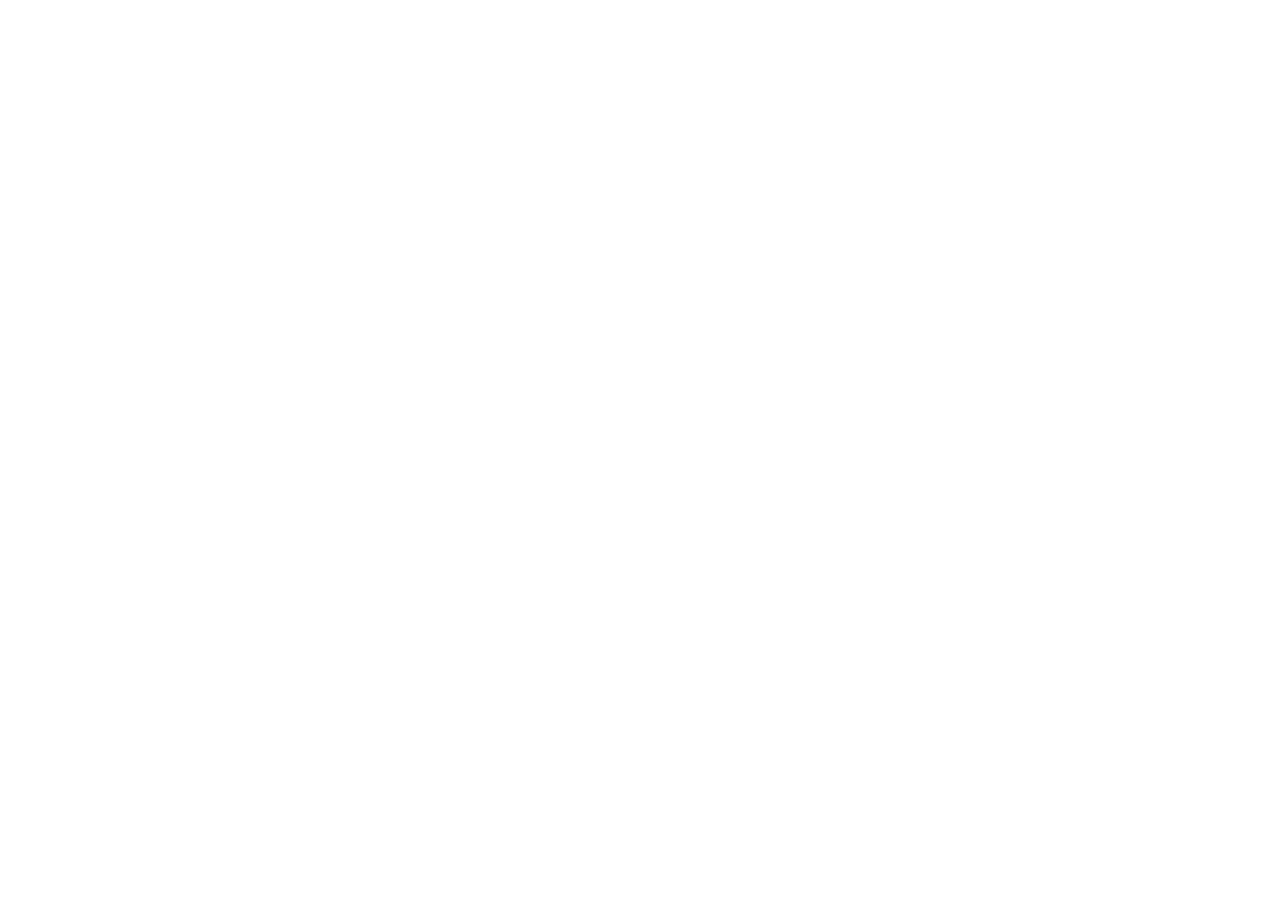
==== login.html @ 2bec8dc3 "init project" ====
<!DOCTYPE html>
<html lang="en">

<head>
  <meta charset="UTF-8">
  <meta http-equiv="X-UA-Compatible" content="IE=edge">
  <meta name="viewport" content="width=device-width, initial-scale=1.0">
  <title>Document</title>
</head>

<body>

</body>

</html>
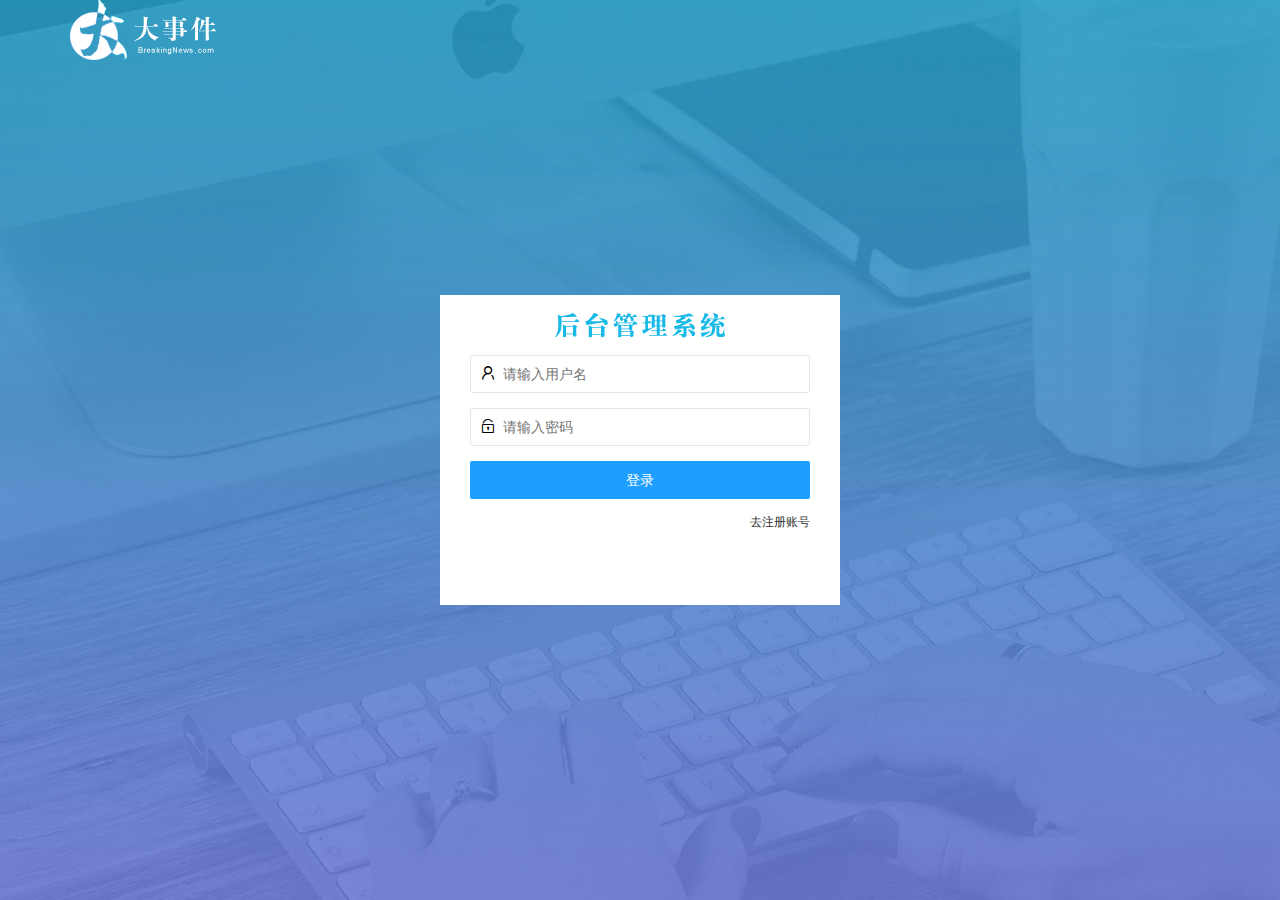
==== commit c4cd1637: "完成了登录和注册功能的开发" ====
--- a/login.html
+++ b/login.html
@@ -5,11 +5,90 @@
   <meta charset="UTF-8">
   <meta http-equiv="X-UA-Compatible" content="IE=edge">
   <meta name="viewport" content="width=device-width, initial-scale=1.0">
-  <title>Document</title>
+  <title>大事件-登录/注册</title>
+  <!-- 导入自己的样式 -->
+  <link rel="stylesheet" href="/assets/css/login.css">
+  <!-- 导入LayUi样式 -->
+  <link rel="stylesheet" href="/assets/lib/layui/css/layui.css">
 </head>
 
 <body>
+  <!-- 头部的 Logo 区域 -->
+  <div class="layui-main">
+    <img src="/assets/images/logo.png" alt="">
+  </div>
+  <!-- 登录注册区域 -->
+  <div class="loginAndRegBox">
+    <div class="title-box"></div>
 
+    <!-- 登录的div -->
+    <div class="login-box">
+      <!-- 登录的表单 -->
+      <form class="layui-form" action="" id="form_login">
+        <!-- 用户名 -->
+        <div class="layui-form-item">
+          <i class="layui-icon layui-icon-username"></i>
+          <input type="text" name="username" required lay-verify="required" placeholder="请输入用户名" autocomplete="off"
+            class="layui-input">
+        </div>
+        <!-- 密码 -->
+        <div class="layui-form-item">
+          <i class="layui-icon layui-icon-password"></i>
+          <input type="text" name="password" required lay-verify="required|pwd" placeholder="请输入密码" autocomplete="off"
+            class="layui-input">
+        </div>
+        <!-- 登录按钮 -->
+        <div class="layui-form-item">
+          <button class="layui-btn layui-btn-fluid  layui-btn-normal" lay-submit>登录</button>
+        </div>
+        <div class="layui-form-item links">
+          <a href="javascript:;" id="link_reg">去注册账号</a>
+        </div>
+      </form>
+    </div>
+
+    <!-- 注册的div -->
+    <div class="reg-box">
+      <!-- 注册的表单 -->
+      <form class="layui-form" action="" id="form_reg">
+        <!-- 用户名 -->
+        <div class="layui-form-item">
+          <i class="layui-icon layui-icon-username"></i>
+          <input type="text" name="username" required lay-verify="required" placeholder="请输入用户名" autocomplete="off"
+            class="layui-input">
+        </div>
+        <!-- 密码 -->
+        <div class="layui-form-item">
+          <i class="layui-icon layui-icon-password"></i>
+          <input type="text" name="password" required lay-verify="required|pwd" placeholder="请输入密码" autocomplete="off"
+            class="layui-input">
+        </div>
+        <!-- 密码确认框 -->
+        <div class="layui-form-item">
+          <i class="layui-icon layui-icon-password"></i>
+          <input type="text" name="repassword" required lay-verify="required|pwd|repwd" placeholder="再次确认密码"
+            autocomplete="off" class="layui-input">
+        </div>
+        <!-- 注册按钮按钮 -->
+        <div class="layui-form-item">
+          <button class="layui-btn layui-btn-fluid  layui-btn-normal" lay-submit>注册</button>
+        </div>
+        <div class="layui-form-item links">
+          <a href="javascript:;" id="link_login">去登录</a>
+        </div>
+      </form>
+
+    </div>
+  </div>
+
+  <!-- 导入Layui的JS文件 -->
+  <script src="/assets/lib/layui/layui.all.js"></script>
+  <!-- 导入jQuery -->
+  <script src="assets/lib/jquery.js"></script>
+  <!-- 导入自己封装的baseAPI.js -->
+  <script src="/assets/js/baseAPI.js"></script>
+  <!-- 导入自己的JavaScript脚本 -->
+  <script src="/assets/js/login.js"></script>
 </body>
 
 </html>--- a/assets/css/login.css
+++ b/assets/css/login.css
@@ -0,0 +1,55 @@
+html,
+body {
+  margin: 0;
+  padding: 0;
+  width: 100%;
+  height: 100%;
+  background: url('/assets/images/login_bg.jpg') no-repeat center;
+  background-size: cover;
+}
+
+.loginAndRegBox {
+  width: 400px;
+  height: 310px;
+  background-color: #fff;
+  position: absolute;
+  left: 50%;
+  top: 50%;
+  transform: translate(-50%, -50%);
+}
+
+.title-box {
+  height: 60px;
+  background: url(/assets/images/login_title.png) no-repeat center;
+}
+
+.reg-box {
+  display: none;
+}
+
+.layui-form {
+  padding: 0 30px;
+}
+
+.links {
+  display: flex;
+  justify-content: flex-end;
+}
+
+.links a {
+  font-size: 12px;
+}
+
+.layui-form-item {
+  position: relative;
+}
+
+.layui-icon {
+  position: absolute;
+  left: 10px;
+  top: 10px;
+}
+
+.layui-input {
+  padding-left: 32px!important;
+}--- a/assets/lib/layui/css/layui.css
+++ b/assets/lib/layui/css/layui.css
@@ -0,0 +1,2 @@
+/** layui-v2.5.5 MIT License By https://www.layui.com */
+ .layui-inline,img{display:inline-block;vertical-align:middle}h1,h2,h3,h4,h5,h6{font-weight:400}.layui-edge,.layui-header,.layui-inline,.layui-main{position:relative}.layui-body,.layui-edge,.layui-elip{overflow:hidden}.layui-btn,.layui-edge,.layui-inline,img{vertical-align:middle}.layui-btn,.layui-disabled,.layui-icon,.layui-unselect{-moz-user-select:none;-webkit-user-select:none;-ms-user-select:none}.layui-elip,.layui-form-checkbox span,.layui-form-pane .layui-form-label{text-overflow:ellipsis;white-space:nowrap}.layui-breadcrumb,.layui-tree-btnGroup{visibility:hidden}blockquote,body,button,dd,div,dl,dt,form,h1,h2,h3,h4,h5,h6,input,li,ol,p,pre,td,textarea,th,ul{margin:0;padding:0;-webkit-tap-highlight-color:rgba(0,0,0,0)}a:active,a:hover{outline:0}img{border:none}li{list-style:none}table{border-collapse:collapse;border-spacing:0}h4,h5,h6{font-size:100%}button,input,optgroup,option,select,textarea{font-family:inherit;font-size:inherit;font-style:inherit;font-weight:inherit;outline:0}pre{white-space:pre-wrap;white-space:-moz-pre-wrap;white-space:-pre-wrap;white-space:-o-pre-wrap;word-wrap:break-word}body{line-height:24px;font:14px Helvetica Neue,Helvetica,PingFang SC,Tahoma,Arial,sans-serif}hr{height:1px;margin:10px 0;border:0;clear:both}a{color:#333;text-decoration:none}a:hover{color:#777}a cite{font-style:normal;*cursor:pointer}.layui-border-box,.layui-border-box *{box-sizing:border-box}.layui-box,.layui-box *{box-sizing:content-box}.layui-clear{clear:both;*zoom:1}.layui-clear:after{content:'\20';clear:both;*zoom:1;display:block;height:0}.layui-inline{*display:inline;*zoom:1}.layui-edge{display:inline-block;width:0;height:0;border-width:6px;border-style:dashed;border-color:transparent}.layui-edge-top{top:-4px;border-bottom-color:#999;border-bottom-style:solid}.layui-edge-right{border-left-color:#999;border-left-style:solid}.layui-edge-bottom{top:2px;border-top-color:#999;border-top-style:solid}.layui-edge-left{border-right-color:#999;border-right-style:solid}.layui-disabled,.layui-disabled:hover{color:#d2d2d2!important;cursor:not-allowed!important}.layui-circle{border-radius:100%}.layui-show{display:block!important}.layui-hide{display:none!important}@font-face{font-family:layui-icon;src:url(../font/iconfont.eot?v=250);src:url(../font/iconfont.eot?v=250#iefix) format('embedded-opentype'),url(../font/iconfont.woff2?v=250) format('woff2'),url(../font/iconfont.woff?v=250) format('woff'),url(../font/iconfont.ttf?v=250) format('truetype'),url(../font/iconfont.svg?v=250#layui-icon) format('svg')}.layui-icon{font-family:layui-icon!important;font-size:16px;font-style:normal;-webkit-font-smoothing:antialiased;-moz-osx-font-smoothing:grayscale}.layui-icon-reply-fill:before{content:"\e611"}.layui-icon-set-fill:before{content:"\e614"}.layui-icon-menu-fill:before{content:"\e60f"}.layui-icon-search:before{content:"\e615"}.layui-icon-share:before{content:"\e641"}.layui-icon-set-sm:before{content:"\e620"}.layui-icon-engine:before{content:"\e628"}.layui-icon-close:before{content:"\1006"}.layui-icon-close-fill:before{content:"\1007"}.layui-icon-chart-screen:before{content:"\e629"}.layui-icon-star:before{content:"\e600"}.layui-icon-circle-dot:before{content:"\e617"}.layui-icon-chat:before{content:"\e606"}.layui-icon-release:before{content:"\e609"}.layui-icon-list:before{content:"\e60a"}.layui-icon-chart:before{content:"\e62c"}.layui-icon-ok-circle:before{content:"\1005"}.layui-icon-layim-theme:before{content:"\e61b"}.layui-icon-table:before{content:"\e62d"}.layui-icon-right:before{content:"\e602"}.layui-icon-left:before{content:"\e603"}.layui-icon-cart-simple:before{content:"\e698"}.layui-icon-face-cry:before{content:"\e69c"}.layui-icon-face-smile:before{content:"\e6af"}.layui-icon-survey:before{content:"\e6b2"}.layui-icon-tree:before{content:"\e62e"}.layui-icon-upload-circle:before{content:"\e62f"}.layui-icon-add-circle:before{content:"\e61f"}.layui-icon-download-circle:before{content:"\e601"}.layui-icon-templeate-1:before{content:"\e630"}.layui-icon-util:before{content:"\e631"}.layui-icon-face-surprised:before{content:"\e664"}.layui-icon-edit:before{content:"\e642"}.layui-icon-speaker:before{content:"\e645"}.layui-icon-down:before{content:"\e61a"}.layui-icon-file:before{content:"\e621"}.layui-icon-layouts:before{content:"\e632"}.layui-icon-rate-half:before{content:"\e6c9"}.layui-icon-add-circle-fine:before{content:"\e608"}.layui-icon-prev-circle:before{content:"\e633"}.layui-icon-read:before{content:"\e705"}.layui-icon-404:before{content:"\e61c"}.layui-icon-carousel:before{content:"\e634"}.layui-icon-help:before{content:"\e607"}.layui-icon-code-circle:before{content:"\e635"}.layui-icon-water:before{content:"\e636"}.layui-icon-username:before{content:"\e66f"}.layui-icon-find-fill:before{content:"\e670"}.layui-icon-about:before{content:"\e60b"}.layui-icon-location:before{content:"\e715"}.layui-icon-up:before{content:"\e619"}.layui-icon-pause:before{content:"\e651"}.layui-icon-date:before{content:"\e637"}.layui-icon-layim-uploadfile:before{content:"\e61d"}.layui-icon-delete:before{content:"\e640"}.layui-icon-play:before{content:"\e652"}.layui-icon-top:before{content:"\e604"}.layui-icon-friends:before{content:"\e612"}.layui-icon-refresh-3:before{content:"\e9aa"}.layui-icon-ok:before{content:"\e605"}.layui-icon-layer:before{content:"\e638"}.layui-icon-face-smile-fine:before{content:"\e60c"}.layui-icon-dollar:before{content:"\e659"}.layui-icon-group:before{content:"\e613"}.layui-icon-layim-download:before{content:"\e61e"}.layui-icon-picture-fine:before{content:"\e60d"}.layui-icon-link:before{content:"\e64c"}.layui-icon-diamond:before{content:"\e735"}.layui-icon-log:before{content:"\e60e"}.layui-icon-rate-solid:before{content:"\e67a"}.layui-icon-fonts-del:before{content:"\e64f"}.layui-icon-unlink:before{content:"\e64d"}.layui-icon-fonts-clear:before{content:"\e639"}.layui-icon-triangle-r:before{content:"\e623"}.layui-icon-circle:before{content:"\e63f"}.layui-icon-radio:before{content:"\e643"}.layui-icon-align-center:before{content:"\e647"}.layui-icon-align-right:before{content:"\e648"}.layui-icon-align-left:before{content:"\e649"}.layui-icon-loading-1:before{content:"\e63e"}.layui-icon-return:before{content:"\e65c"}.layui-icon-fonts-strong:before{content:"\e62b"}.layui-icon-upload:before{content:"\e67c"}.layui-icon-dialogue:before{content:"\e63a"}.layui-icon-video:before{content:"\e6ed"}.layui-icon-headset:before{content:"\e6fc"}.layui-icon-cellphone-fine:before{content:"\e63b"}.layui-icon-add-1:before{content:"\e654"}.layui-icon-face-smile-b:before{content:"\e650"}.layui-icon-fonts-html:before{content:"\e64b"}.layui-icon-form:before{content:"\e63c"}.layui-icon-cart:before{content:"\e657"}.layui-icon-camera-fill:before{content:"\e65d"}.layui-icon-tabs:before{content:"\e62a"}.layui-icon-fonts-code:before{content:"\e64e"}.layui-icon-fire:before{content:"\e756"}.layui-icon-set:before{content:"\e716"}.layui-icon-fonts-u:before{content:"\e646"}.layui-icon-triangle-d:before{content:"\e625"}.layui-icon-tips:before{content:"\e702"}.layui-icon-picture:before{content:"\e64a"}.layui-icon-more-vertical:before{content:"\e671"}.layui-icon-flag:before{content:"\e66c"}.layui-icon-loading:before{content:"\e63d"}.layui-icon-fonts-i:before{content:"\e644"}.layui-icon-refresh-1:before{content:"\e666"}.layui-icon-rmb:before{content:"\e65e"}.layui-icon-home:before{content:"\e68e"}.layui-icon-user:before{content:"\e770"}.layui-icon-notice:before{content:"\e667"}.layui-icon-login-weibo:before{content:"\e675"}.layui-icon-voice:before{content:"\e688"}.layui-icon-upload-drag:before{content:"\e681"}.layui-icon-login-qq:before{content:"\e676"}.layui-icon-snowflake:before{content:"\e6b1"}.layui-icon-file-b:before{content:"\e655"}.layui-icon-template:before{content:"\e663"}.layui-icon-auz:before{content:"\e672"}.layui-icon-console:before{content:"\e665"}.layui-icon-app:before{content:"\e653"}.layui-icon-prev:before{content:"\e65a"}.layui-icon-website:before{content:"\e7ae"}.layui-icon-next:before{content:"\e65b"}.layui-icon-component:before{content:"\e857"}.layui-icon-more:before{content:"\e65f"}.layui-icon-login-wechat:before{content:"\e677"}.layui-icon-shrink-right:before{content:"\e668"}.layui-icon-spread-left:before{content:"\e66b"}.layui-icon-camera:before{content:"\e660"}.layui-icon-note:before{content:"\e66e"}.layui-icon-refresh:before{content:"\e669"}.layui-icon-female:before{content:"\e661"}.layui-icon-male:before{content:"\e662"}.layui-icon-password:before{content:"\e673"}.layui-icon-senior:before{content:"\e674"}.layui-icon-theme:before{content:"\e66a"}.layui-icon-tread:before{content:"\e6c5"}.layui-icon-praise:before{content:"\e6c6"}.layui-icon-star-fill:before{content:"\e658"}.layui-icon-rate:before{content:"\e67b"}.layui-icon-template-1:before{content:"\e656"}.layui-icon-vercode:before{content:"\e679"}.layui-icon-cellphone:before{content:"\e678"}.layui-icon-screen-full:before{content:"\e622"}.layui-icon-screen-restore:before{content:"\e758"}.layui-icon-cols:before{content:"\e610"}.layui-icon-export:before{content:"\e67d"}.layui-icon-print:before{content:"\e66d"}.layui-icon-slider:before{content:"\e714"}.layui-icon-addition:before{content:"\e624"}.layui-icon-subtraction:before{content:"\e67e"}.layui-icon-service:before{content:"\e626"}.layui-icon-transfer:before{content:"\e691"}.layui-main{width:1140px;margin:0 auto}.layui-header{z-index:1000;height:60px}.layui-header a:hover{transition:all .5s;-webkit-transition:all .5s}.layui-side{position:fixed;left:0;top:0;bottom:0;z-index:999;width:200px;overflow-x:hidden}.layui-side-scroll{position:relative;width:220px;height:100%;overflow-x:hidden}.layui-body{position:absolute;left:200px;right:0;top:0;bottom:0;z-index:998;width:auto;overflow-y:auto;box-sizing:border-box}.layui-layout-body{overflow:hidden}.layui-layout-admin .layui-header{background-color:#23262E}.layui-layout-admin .layui-side{top:60px;width:200px;overflow-x:hidden}.layui-layout-admin .layui-body{position:fixed;top:60px;bottom:44px}.layui-layout-admin .layui-main{width:auto;margin:0 15px}.layui-layout-admin .layui-footer{position:fixed;left:200px;right:0;bottom:0;height:44px;line-height:44px;padding:0 15px;background-color:#eee}.layui-layout-admin .layui-logo{position:absolute;left:0;top:0;width:200px;height:100%;line-height:60px;text-align:center;color:#009688;font-size:16px}.layui-layout-admin .layui-header .layui-nav{background:0 0}.layui-layout-left{position:absolute!important;left:200px;top:0}.layui-layout-right{position:absolute!important;right:0;top:0}.layui-container{position:relative;margin:0 auto;padding:0 15px;box-sizing:border-box}.layui-fluid{position:relative;margin:0 auto;padding:0 15px}.layui-row:after,.layui-row:before{content:'';display:block;clear:both}.layui-col-lg1,.layui-col-lg10,.layui-col-lg11,.layui-col-lg12,.layui-col-lg2,.layui-col-lg3,.layui-col-lg4,.layui-col-lg5,.layui-col-lg6,.layui-col-lg7,.layui-col-lg8,.layui-col-lg9,.layui-col-md1,.layui-col-md10,.layui-col-md11,.layui-col-md12,.layui-col-md2,.layui-col-md3,.layui-col-md4,.layui-col-md5,.layui-col-md6,.layui-col-md7,.layui-col-md8,.layui-col-md9,.layui-col-sm1,.layui-col-sm10,.layui-col-sm11,.layui-col-sm12,.layui-col-sm2,.layui-col-sm3,.layui-col-sm4,.layui-col-sm5,.layui-col-sm6,.layui-col-sm7,.layui-col-sm8,.layui-col-sm9,.layui-col-xs1,.layui-col-xs10,.layui-col-xs11,.layui-col-xs12,.layui-col-xs2,.layui-col-xs3,.layui-col-xs4,.layui-col-xs5,.layui-col-xs6,.layui-col-xs7,.layui-col-xs8,.layui-col-xs9{position:relative;display:block;box-sizing:border-box}.layui-col-xs1,.layui-col-xs10,.layui-col-xs11,.layui-col-xs12,.layui-col-xs2,.layui-col-xs3,.layui-col-xs4,.layui-col-xs5,.layui-col-xs6,.layui-col-xs7,.layui-col-xs8,.layui-col-xs9{float:left}.layui-col-xs1{width:8.33333333%}.layui-col-xs2{width:16.66666667%}.layui-col-xs3{width:25%}.layui-col-xs4{width:33.33333333%}.layui-col-xs5{width:41.66666667%}.layui-col-xs6{width:50%}.layui-col-xs7{width:58.33333333%}.layui-col-xs8{width:66.66666667%}.layui-col-xs9{width:75%}.layui-col-xs10{width:83.33333333%}.layui-col-xs11{width:91.66666667%}.layui-col-xs12{width:100%}.layui-col-xs-offset1{margin-left:8.33333333%}.layui-col-xs-offset2{margin-left:16.66666667%}.layui-col-xs-offset3{margin-left:25%}.layui-col-xs-offset4{margin-left:33.33333333%}.layui-col-xs-offset5{margin-left:41.66666667%}.layui-col-xs-offset6{margin-left:50%}.layui-col-xs-offset7{margin-left:58.33333333%}.layui-col-xs-offset8{margin-left:66.66666667%}.layui-col-xs-offset9{margin-left:75%}.layui-col-xs-offset10{margin-left:83.33333333%}.layui-col-xs-offset11{margin-left:91.66666667%}.layui-col-xs-offset12{margin-left:100%}@media screen and (max-width:768px){.layui-hide-xs{display:none!important}.layui-show-xs-block{display:block!important}.layui-show-xs-inline{display:inline!important}.layui-show-xs-inline-block{display:inline-block!important}}@media screen and (min-width:768px){.layui-container{width:750px}.layui-hide-sm{display:none!important}.layui-show-sm-block{display:block!important}.layui-show-sm-inline{display:inline!important}.layui-show-sm-inline-block{display:inline-block!important}.layui-col-sm1,.layui-col-sm10,.layui-col-sm11,.layui-col-sm12,.layui-col-sm2,.layui-col-sm3,.layui-col-sm4,.layui-col-sm5,.layui-col-sm6,.layui-col-sm7,.layui-col-sm8,.layui-col-sm9{float:left}.layui-col-sm1{width:8.33333333%}.layui-col-sm2{width:16.66666667%}.layui-col-sm3{width:25%}.layui-col-sm4{width:33.33333333%}.layui-col-sm5{width:41.66666667%}.layui-col-sm6{width:50%}.layui-col-sm7{width:58.33333333%}.layui-col-sm8{width:66.66666667%}.layui-col-sm9{width:75%}.layui-col-sm10{width:83.33333333%}.layui-col-sm11{width:91.66666667%}.layui-col-sm12{width:100%}.layui-col-sm-offset1{margin-left:8.33333333%}.layui-col-sm-offset2{margin-left:16.66666667%}.layui-col-sm-offset3{margin-left:25%}.layui-col-sm-offset4{margin-left:33.33333333%}.layui-col-sm-offset5{margin-left:41.66666667%}.layui-col-sm-offset6{margin-left:50%}.layui-col-sm-offset7{margin-left:58.33333333%}.layui-col-sm-offset8{margin-left:66.66666667%}.layui-col-sm-offset9{margin-left:75%}.layui-col-sm-offset10{margin-left:83.33333333%}.layui-col-sm-offset11{margin-left:91.66666667%}.layui-col-sm-offset12{margin-left:100%}}@media screen and (min-width:992px){.layui-container{width:970px}.layui-hide-md{display:none!important}.layui-show-md-block{display:block!important}.layui-show-md-inline{display:inline!important}.layui-show-md-inline-block{display:inline-block!important}.layui-col-md1,.layui-col-md10,.layui-col-md11,.layui-col-md12,.layui-col-md2,.layui-col-md3,.layui-col-md4,.layui-col-md5,.layui-col-md6,.layui-col-md7,.layui-col-md8,.layui-col-md9{float:left}.layui-col-md1{width:8.33333333%}.layui-col-md2{width:16.66666667%}.layui-col-md3{width:25%}.layui-col-md4{width:33.33333333%}.layui-col-md5{width:41.66666667%}.layui-col-md6{width:50%}.layui-col-md7{width:58.33333333%}.layui-col-md8{width:66.66666667%}.layui-col-md9{width:75%}.layui-col-md10{width:83.33333333%}.layui-col-md11{width:91.66666667%}.layui-col-md12{width:100%}.layui-col-md-offset1{margin-left:8.33333333%}.layui-col-md-offset2{margin-left:16.66666667%}.layui-col-md-offset3{margin-left:25%}.layui-col-md-offset4{margin-left:33.33333333%}.layui-col-md-offset5{margin-left:41.66666667%}.layui-col-md-offset6{margin-left:50%}.layui-col-md-offset7{margin-left:58.33333333%}.layui-col-md-offset8{margin-left:66.66666667%}.layui-col-md-offset9{margin-left:75%}.layui-col-md-offset10{margin-left:83.33333333%}.layui-col-md-offset11{margin-left:91.66666667%}.layui-col-md-offset12{margin-left:100%}}@media screen and (min-width:1200px){.layui-container{width:1170px}.layui-hide-lg{display:none!important}.layui-show-lg-block{display:block!important}.layui-show-lg-inline{display:inline!important}.layui-show-lg-inline-block{display:inline-block!important}.layui-col-lg1,.layui-col-lg10,.layui-col-lg11,.layui-col-lg12,.layui-col-lg2,.layui-col-lg3,.layui-col-lg4,.layui-col-lg5,.layui-col-lg6,.layui-col-lg7,.layui-col-lg8,.layui-col-lg9{float:left}.layui-col-lg1{width:8.33333333%}.layui-col-lg2{width:16.66666667%}.layui-col-lg3{width:25%}.layui-col-lg4{width:33.33333333%}.layui-col-lg5{width:41.66666667%}.layui-col-lg6{width:50%}.layui-col-lg7{width:58.33333333%}.layui-col-lg8{width:66.66666667%}.layui-col-lg9{width:75%}.layui-col-lg10{width:83.33333333%}.layui-col-lg11{width:91.66666667%}.layui-col-lg12{width:100%}.layui-col-lg-offset1{margin-left:8.33333333%}.layui-col-lg-offset2{margin-left:16.66666667%}.layui-col-lg-offset3{margin-left:25%}.layui-col-lg-offset4{margin-left:33.33333333%}.layui-col-lg-offset5{margin-left:41.66666667%}.layui-col-lg-offset6{margin-left:50%}.layui-col-lg-offset7{margin-left:58.33333333%}.layui-col-lg-offset8{margin-left:66.66666667%}.layui-col-lg-offset9{margin-left:75%}.layui-col-lg-offset10{margin-left:83.33333333%}.layui-col-lg-offset11{margin-left:91.66666667%}.layui-col-lg-offset12{margin-left:100%}}.layui-col-space1{margin:-.5px}.layui-col-space1>*{padding:.5px}.layui-col-space3{margin:-1.5px}.layui-col-space3>*{padding:1.5px}.layui-col-space5{margin:-2.5px}.layui-col-space5>*{padding:2.5px}.layui-col-space8{margin:-3.5px}.layui-col-space8>*{padding:3.5px}.layui-col-space10{margin:-5px}.layui-col-space10>*{padding:5px}.layui-col-space12{margin:-6px}.layui-col-space12>*{padding:6px}.layui-col-space15{margin:-7.5px}.layui-col-space15>*{padding:7.5px}.layui-col-space18{margin:-9px}.layui-col-space18>*{padding:9px}.layui-col-space20{margin:-10px}.layui-col-space20>*{padding:10px}.layui-col-space22{margin:-11px}.layui-col-space22>*{padding:11px}.layui-col-space25{margin:-12.5px}.layui-col-space25>*{padding:12.5px}.layui-col-space30{margin:-15px}.layui-col-space30>*{padding:15px}.layui-btn,.layui-input,.layui-select,.layui-textarea,.layui-upload-button{outline:0;-webkit-appearance:none;transition:all .3s;-webkit-transition:all .3s;box-sizing:border-box}.layui-elem-quote{margin-bottom:10px;padding:15px;line-height:22px;border-left:5px solid #009688;border-radius:0 2px 2px 0;background-color:#f2f2f2}.layui-quote-nm{border-style:solid;border-width:1px 1px 1px 5px;background:0 0}.layui-elem-field{margin-bottom:10px;padding:0;border-width:1px;border-style:solid}.layui-elem-field legend{margin-left:20px;padding:0 10px;font-size:20px;font-weight:300}.layui-field-title{margin:10px 0 20px;border-width:1px 0 0}.layui-field-box{padding:10px 15px}.layui-field-title .layui-field-box{padding:10px 0}.layui-progress{position:relative;height:6px;border-radius:20px;background-color:#e2e2e2}.layui-progress-bar{position:absolute;left:0;top:0;width:0;max-width:100%;height:6px;border-radius:20px;text-align:right;background-color:#5FB878;transition:all .3s;-webkit-transition:all .3s}.layui-progress-big,.layui-progress-big .layui-progress-bar{height:18px;line-height:18px}.layui-progress-text{position:relative;top:-20px;line-height:18px;font-size:12px;color:#666}.layui-progress-big .layui-progress-text{position:static;padding:0 10px;color:#fff}.layui-collapse{border-width:1px;border-style:solid;border-radius:2px}.layui-colla-content,.layui-colla-item{border-top-width:1px;border-top-style:solid}.layui-colla-item:first-child{border-top:none}.layui-colla-title{position:relative;height:42px;line-height:42px;padding:0 15px 0 35px;color:#333;background-color:#f2f2f2;cursor:pointer;font-size:14px;overflow:hidden}.layui-colla-content{display:none;padding:10px 15px;line-height:22px;color:#666}.layui-colla-icon{position:absolute;left:15px;top:0;font-size:14px}.layui-card{margin-bottom:15px;border-radius:2px;background-color:#fff;box-shadow:0 1px 2px 0 rgba(0,0,0,.05)}.layui-card:last-child{margin-bottom:0}.layui-card-header{position:relative;height:42px;line-height:42px;padding:0 15px;border-bottom:1px solid #f6f6f6;color:#333;border-radius:2px 2px 0 0;font-size:14px}.layui-bg-black,.layui-bg-blue,.layui-bg-cyan,.layui-bg-green,.layui-bg-orange,.layui-bg-red{color:#fff!important}.layui-card-body{position:relative;padding:10px 15px;line-height:24px}.layui-card-body[pad15]{padding:15px}.layui-card-body[pad20]{padding:20px}.layui-card-body .layui-table{margin:5px 0}.layui-card .layui-tab{margin:0}.layui-panel-window{position:relative;padding:15px;border-radius:0;border-top:5px solid #E6E6E6;background-color:#fff}.layui-auxiliar-moving{position:fixed;left:0;right:0;top:0;bottom:0;width:100%;height:100%;background:0 0;z-index:9999999999}.layui-form-label,.layui-form-mid,.layui-form-select,.layui-input-block,.layui-input-inline,.layui-textarea{position:relative}.layui-bg-red{background-color:#FF5722!important}.layui-bg-orange{background-color:#FFB800!important}.layui-bg-green{background-color:#009688!important}.layui-bg-cyan{background-color:#2F4056!important}.layui-bg-blue{background-color:#1E9FFF!important}.layui-bg-black{background-color:#393D49!important}.layui-bg-gray{background-color:#eee!important;color:#666!important}.layui-badge-rim,.layui-colla-content,.layui-colla-item,.layui-collapse,.layui-elem-field,.layui-form-pane .layui-form-item[pane],.layui-form-pane .layui-form-label,.layui-input,.layui-layedit,.layui-layedit-tool,.layui-quote-nm,.layui-select,.layui-tab-bar,.layui-tab-card,.layui-tab-title,.layui-tab-title .layui-this:after,.layui-textarea{border-color:#e6e6e6}.layui-timeline-item:before,hr{background-color:#e6e6e6}.layui-text{line-height:22px;font-size:14px;color:#666}.layui-text h1,.layui-text h2,.layui-text h3{font-weight:500;color:#333}.layui-text h1{font-size:30px}.layui-text h2{font-size:24px}.layui-text h3{font-size:18px}.layui-text a:not(.layui-btn){color:#01AAED}.layui-text a:not(.layui-btn):hover{text-decoration:underline}.layui-text ul{padding:5px 0 5px 15px}.layui-text ul li{margin-top:5px;list-style-type:disc}.layui-text em,.layui-word-aux{color:#999!important;padding:0 5px!important}.layui-btn{display:inline-block;height:38px;line-height:38px;padding:0 18px;background-color:#009688;color:#fff;white-space:nowrap;text-align:center;font-size:14px;border:none;border-radius:2px;cursor:pointer}.layui-btn:hover{opacity:.8;filter:alpha(opacity=80);color:#fff}.layui-btn:active{opacity:1;filter:alpha(opacity=100)}.layui-btn+.layui-btn{margin-left:10px}.layui-btn-container{font-size:0}.layui-btn-container .layui-btn{margin-right:10px;margin-bottom:10px}.layui-btn-container .layui-btn+.layui-btn{margin-left:0}.layui-table .layui-btn-container .layui-btn{margin-bottom:9px}.layui-btn-radius{border-radius:100px}.layui-btn .layui-icon{margin-right:3px;font-size:18px;vertical-align:bottom;vertical-align:middle\9}.layui-btn-primary{border:1px solid #C9C9C9;background-color:#fff;color:#555}.layui-btn-primary:hover{border-color:#009688;color:#333}.layui-btn-normal{background-color:#1E9FFF}.layui-btn-warm{background-color:#FFB800}.layui-btn-danger{background-color:#FF5722}.layui-btn-checked{background-color:#5FB878}.layui-btn-disabled,.layui-btn-disabled:active,.layui-btn-disabled:hover{border:1px solid #e6e6e6;background-color:#FBFBFB;color:#C9C9C9;cursor:not-allowed;opacity:1}.layui-btn-lg{height:44px;line-height:44px;padding:0 25px;font-size:16px}.layui-btn-sm{height:30px;line-height:30px;padding:0 10px;font-size:12px}.layui-btn-sm i{font-size:16px!important}.layui-btn-xs{height:22px;line-height:22px;padding:0 5px;font-size:12px}.layui-btn-xs i{font-size:14px!important}.layui-btn-group{display:inline-block;vertical-align:middle;font-size:0}.layui-btn-group .layui-btn{margin-left:0!important;margin-right:0!important;border-left:1px solid rgba(255,255,255,.5);border-radius:0}.layui-btn-group .layui-btn-primary{border-left:none}.layui-btn-group .layui-btn-primary:hover{border-color:#C9C9C9;color:#009688}.layui-btn-group .layui-btn:first-child{border-left:none;border-radius:2px 0 0 2px}.layui-btn-group .layui-btn-primary:first-child{border-left:1px solid #c9c9c9}.layui-btn-group .layui-btn:last-child{border-radius:0 2px 2px 0}.layui-btn-group .layui-btn+.layui-btn{margin-left:0}.layui-btn-group+.layui-btn-group{margin-left:10px}.layui-btn-fluid{width:100%}.layui-input,.layui-select,.layui-textarea{height:38px;line-height:1.3;line-height:38px\9;border-width:1px;border-style:solid;background-color:#fff;border-radius:2px}.layui-input::-webkit-input-placeholder,.layui-select::-webkit-input-placeholder,.layui-textarea::-webkit-input-placeholder{line-height:1.3}.layui-input,.layui-textarea{display:block;width:100%;padding-left:10px}.layui-input:hover,.layui-textarea:hover{border-color:#D2D2D2!important}.layui-input:focus,.layui-textarea:focus{border-color:#C9C9C9!important}.layui-textarea{min-height:100px;height:auto;line-height:20px;padding:6px 10px;resize:vertical}.layui-select{padding:0 10px}.layui-form input[type=checkbox],.layui-form input[type=radio],.layui-form select{display:none}.layui-form [lay-ignore]{display:initial}.layui-form-item{margin-bottom:15px;clear:both;*zoom:1}.layui-form-item:after{content:'\20';clear:both;*zoom:1;display:block;height:0}.layui-form-label{float:left;display:block;padding:9px 15px;width:80px;font-weight:400;line-height:20px;text-align:right}.layui-form-label-col{display:block;float:none;padding:9px 0;line-height:20px;text-align:left}.layui-form-item .layui-inline{margin-bottom:5px;margin-right:10px}.layui-input-block{margin-left:110px;min-height:36px}.layui-input-inline{display:inline-block;vertical-align:middle}.layui-form-item .layui-input-inline{float:left;width:190px;margin-right:10px}.layui-form-text .layui-input-inline{width:auto}.layui-form-mid{float:left;display:block;padding:9px 0!important;line-height:20px;margin-right:10px}.layui-form-danger+.layui-form-select .layui-input,.layui-form-danger:focus{border-color:#FF5722!important}.layui-form-select .layui-input{padding-right:30px;cursor:pointer}.layui-form-select .layui-edge{position:absolute;right:10px;top:50%;margin-top:-3px;cursor:pointer;border-width:6px;border-top-color:#c2c2c2;border-top-style:solid;transition:all .3s;-webkit-transition:all .3s}.layui-form-select dl{display:none;position:absolute;left:0;top:42px;padding:5px 0;z-index:899;min-width:100%;border:1px solid #d2d2d2;max-height:300px;overflow-y:auto;background-color:#fff;border-radius:2px;box-shadow:0 2px 4px rgba(0,0,0,.12);box-sizing:border-box}.layui-form-select dl dd,.layui-form-select dl dt{padding:0 10px;line-height:36px;white-space:nowrap;overflow:hidden;text-overflow:ellipsis}.layui-form-select dl dt{font-size:12px;color:#999}.layui-form-select dl dd{cursor:pointer}.layui-form-select dl dd:hover{background-color:#f2f2f2;-webkit-transition:.5s all;transition:.5s all}.layui-form-select .layui-select-group dd{padding-left:20px}.layui-form-select dl dd.layui-select-tips{padding-left:10px!important;color:#999}.layui-form-select dl dd.layui-this{background-color:#5FB878;color:#fff}.layui-form-checkbox,.layui-form-select dl dd.layui-disabled{background-color:#fff}.layui-form-selected dl{display:block}.layui-form-checkbox,.layui-form-checkbox *,.layui-form-switch{display:inline-block;vertical-align:middle}.layui-form-selected .layui-edge{margin-top:-9px;-webkit-transform:rotate(180deg);transform:rotate(180deg);margin-top:-3px\9}:root .layui-form-selected .layui-edge{margin-top:-9px\0/IE9}.layui-form-selectup dl{top:auto;bottom:42px}.layui-select-none{margin:5px 0;text-align:center;color:#999}.layui-select-disabled .layui-disabled{border-color:#eee!important}.layui-select-disabled .layui-edge{border-top-color:#d2d2d2}.layui-form-checkbox{position:relative;height:30px;line-height:30px;margin-right:10px;padding-right:30px;cursor:pointer;font-size:0;-webkit-transition:.1s linear;transition:.1s linear;box-sizing:border-box}.layui-form-checkbox span{padding:0 10px;height:100%;font-size:14px;border-radius:2px 0 0 2px;background-color:#d2d2d2;color:#fff;overflow:hidden}.layui-form-checkbox:hover span{background-color:#c2c2c2}.layui-form-checkbox i{position:absolute;right:0;top:0;width:30px;height:28px;border:1px solid #d2d2d2;border-left:none;border-radius:0 2px 2px 0;color:#fff;font-size:20px;text-align:center}.layui-form-checkbox:hover i{border-color:#c2c2c2;color:#c2c2c2}.layui-form-checked,.layui-form-checked:hover{border-color:#5FB878}.layui-form-checked span,.layui-form-checked:hover span{background-color:#5FB878}.layui-form-checked i,.layui-form-checked:hover i{color:#5FB878}.layui-form-item .layui-form-checkbox{margin-top:4px}.layui-form-checkbox[lay-skin=primary]{height:auto!important;line-height:normal!important;min-width:18px;min-height:18px;border:none!important;margin-right:0;padding-left:28px;padding-right:0;background:0 0}.layui-form-checkbox[lay-skin=primary] span{padding-left:0;padding-right:15px;line-height:18px;background:0 0;color:#666}.layui-form-checkbox[lay-skin=primary] i{right:auto;left:0;width:16px;height:16px;line-height:16px;border:1px solid #d2d2d2;font-size:12px;border-radius:2px;background-color:#fff;-webkit-transition:.1s linear;transition:.1s linear}.layui-form-checkbox[lay-skin=primary]:hover i{border-color:#5FB878;color:#fff}.layui-form-checked[lay-skin=primary] i{border-color:#5FB878!important;background-color:#5FB878;color:#fff}.layui-checkbox-disbaled[lay-skin=primary] span{background:0 0!important;color:#c2c2c2}.layui-checkbox-disbaled[lay-skin=primary]:hover i{border-color:#d2d2d2}.layui-form-item .layui-form-checkbox[lay-skin=primary]{margin-top:10px}.layui-form-switch{position:relative;height:22px;line-height:22px;min-width:35px;padding:0 5px;margin-top:8px;border:1px solid #d2d2d2;border-radius:20px;cursor:pointer;background-color:#fff;-webkit-transition:.1s linear;transition:.1s linear}.layui-form-switch i{position:absolute;left:5px;top:3px;width:16px;height:16px;border-radius:20px;background-color:#d2d2d2;-webkit-transition:.1s linear;transition:.1s linear}.layui-form-switch em{position:relative;top:0;width:25px;margin-left:21px;padding:0!important;text-align:center!important;color:#999!important;font-style:normal!important;font-size:12px}.layui-form-onswitch{border-color:#5FB878;background-color:#5FB878}.layui-checkbox-disbaled,.layui-checkbox-disbaled i{border-color:#e2e2e2!important}.layui-form-onswitch i{left:100%;margin-left:-21px;background-color:#fff}.layui-form-onswitch em{margin-left:5px;margin-right:21px;color:#fff!important}.layui-checkbox-disbaled span{background-color:#e2e2e2!important}.layui-checkbox-disbaled:hover i{color:#fff!important}[lay-radio]{display:none}.layui-form-radio,.layui-form-radio *{display:inline-block;vertical-align:middle}.layui-form-radio{line-height:28px;margin:6px 10px 0 0;padding-right:10px;cursor:pointer;font-size:0}.layui-form-radio *{font-size:14px}.layui-form-radio>i{margin-right:8px;font-size:22px;color:#c2c2c2}.layui-form-radio>i:hover,.layui-form-radioed>i{color:#5FB878}.layui-radio-disbaled>i{color:#e2e2e2!important}.layui-form-pane .layui-form-label{width:110px;padding:8px 15px;height:38px;line-height:20px;border-width:1px;border-style:solid;border-radius:2px 0 0 2px;text-align:center;background-color:#FBFBFB;overflow:hidden;box-sizing:border-box}.layui-form-pane .layui-input-inline{margin-left:-1px}.layui-form-pane .layui-input-block{margin-left:110px;left:-1px}.layui-form-pane .layui-input{border-radius:0 2px 2px 0}.layui-form-pane .layui-form-text .layui-form-label{float:none;width:100%;border-radius:2px;box-sizing:border-box;text-align:left}.layui-form-pane .layui-form-text .layui-input-inline{display:block;margin:0;top:-1px;clear:both}.layui-form-pane .layui-form-text .layui-input-block{margin:0;left:0;top:-1px}.layui-form-pane .layui-form-text .layui-textarea{min-height:100px;border-radius:0 0 2px 2px}.layui-form-pane .layui-form-checkbox{margin:4px 0 4px 10px}.layui-form-pane .layui-form-radio,.layui-form-pane .layui-form-switch{margin-top:6px;margin-left:10px}.layui-form-pane .layui-form-item[pane]{position:relative;border-width:1px;border-style:solid}.layui-form-pane .layui-form-item[pane] .layui-form-label{position:absolute;left:0;top:0;height:100%;border-width:0 1px 0 0}.layui-form-pane .layui-form-item[pane] .layui-input-inline{margin-left:110px}@media screen and (max-width:450px){.layui-form-item .layui-form-label{text-overflow:ellipsis;overflow:hidden;white-space:nowrap}.layui-form-item .layui-inline{display:block;margin-right:0;margin-bottom:20px;clear:both}.layui-form-item .layui-inline:after{content:'\20';clear:both;display:block;height:0}.layui-form-item .layui-input-inline{display:block;float:none;left:-3px;width:auto;margin:0 0 10px 112px}.layui-form-item .layui-input-inline+.layui-form-mid{margin-left:110px;top:-5px;padding:0}.layui-form-item .layui-form-checkbox{margin-right:5px;margin-bottom:5px}}.layui-layedit{border-width:1px;border-style:solid;border-radius:2px}.layui-layedit-tool{padding:3px 5px;border-bottom-width:1px;border-bottom-style:solid;font-size:0}.layedit-tool-fixed{position:fixed;top:0;border-top:1px solid #e2e2e2}.layui-layedit-tool .layedit-tool-mid,.layui-layedit-tool .layui-icon{display:inline-block;vertical-align:middle;text-align:center;font-size:14px}.layui-layedit-tool .layui-icon{position:relative;width:32px;height:30px;line-height:30px;margin:3px 5px;color:#777;cursor:pointer;border-radius:2px}.layui-layedit-tool .layui-icon:hover{color:#393D49}.layui-layedit-tool .layui-icon:active{color:#000}.layui-layedit-tool .layedit-tool-active{background-color:#e2e2e2;color:#000}.layui-layedit-tool .layui-disabled,.layui-layedit-tool .layui-disabled:hover{color:#d2d2d2;cursor:not-allowed}.layui-layedit-tool .layedit-tool-mid{width:1px;height:18px;margin:0 10px;background-color:#d2d2d2}.layedit-tool-html{width:50px!important;font-size:30px!important}.layedit-tool-b,.layedit-tool-code,.layedit-tool-help{font-size:16px!important}.layedit-tool-d,.layedit-tool-face,.layedit-tool-image,.layedit-tool-unlink{font-size:18px!important}.layedit-tool-image input{position:absolute;font-size:0;left:0;top:0;width:100%;height:100%;opacity:.01;filter:Alpha(opacity=1);cursor:pointer}.layui-layedit-iframe iframe{display:block;width:100%}#LAY_layedit_code{overflow:hidden}.layui-laypage{display:inline-block;*display:inline;*zoom:1;vertical-align:middle;margin:10px 0;font-size:0}.layui-laypage>a:first-child,.layui-laypage>a:first-child em{border-radius:2px 0 0 2px}.layui-laypage>a:last-child,.layui-laypage>a:last-child em{border-radius:0 2px 2px 0}.layui-laypage>:first-child{margin-left:0!important}.layui-laypage>:last-child{margin-right:0!important}.layui-laypage a,.layui-laypage button,.layui-laypage input,.layui-laypage select,.layui-laypage span{border:1px solid #e2e2e2}.layui-laypage a,.layui-laypage span{display:inline-block;*display:inline;*zoom:1;vertical-align:middle;padding:0 15px;height:28px;line-height:28px;margin:0 -1px 5px 0;background-color:#fff;color:#333;font-size:12px}.layui-flow-more a *,.layui-laypage input,.layui-table-view select[lay-ignore]{display:inline-block}.layui-laypage a:hover{color:#009688}.layui-laypage em{font-style:normal}.layui-laypage .layui-laypage-spr{color:#999;font-weight:700}.layui-laypage a{text-decoration:none}.layui-laypage .layui-laypage-curr{position:relative}.layui-laypage .layui-laypage-curr em{position:relative;color:#fff}.layui-laypage .layui-laypage-curr .layui-laypage-em{position:absolute;left:-1px;top:-1px;padding:1px;width:100%;height:100%;background-color:#009688}.layui-laypage-em{border-radius:2px}.layui-laypage-next em,.layui-laypage-prev em{font-family:Sim sun;font-size:16px}.layui-laypage .layui-laypage-count,.layui-laypage .layui-laypage-limits,.layui-laypage .layui-laypage-refresh,.layui-laypage .layui-laypage-skip{margin-left:10px;margin-right:10px;padding:0;border:none}.layui-laypage .layui-laypage-limits,.layui-laypage .layui-laypage-refresh{vertical-align:top}.layui-laypage .layui-laypage-refresh i{font-size:18px;cursor:pointer}.layui-laypage select{height:22px;padding:3px;border-radius:2px;cursor:pointer}.layui-laypage .layui-laypage-skip{height:30px;line-height:30px;color:#999}.layui-laypage button,.layui-laypage input{height:30px;line-height:30px;border-radius:2px;vertical-align:top;background-color:#fff;box-sizing:border-box}.layui-laypage input{width:40px;margin:0 10px;padding:0 3px;text-align:center}.layui-laypage input:focus,.layui-laypage select:focus{border-color:#009688!important}.layui-laypage button{margin-left:10px;padding:0 10px;cursor:pointer}.layui-table,.layui-table-view{margin:10px 0}.layui-flow-more{margin:10px 0;text-align:center;color:#999;font-size:14px}.layui-flow-more a{height:32px;line-height:32px}.layui-flow-more a *{vertical-align:top}.layui-flow-more a cite{padding:0 20px;border-radius:3px;background-color:#eee;color:#333;font-style:normal}.layui-flow-more a cite:hover{opacity:.8}.layui-flow-more a i{font-size:30px;color:#737383}.layui-table{width:100%;background-color:#fff;color:#666}.layui-table tr{transition:all .3s;-webkit-transition:all .3s}.layui-table th{text-align:left;font-weight:400}.layui-table tbody tr:hover,.layui-table thead tr,.layui-table-click,.layui-table-header,.layui-table-hover,.layui-table-mend,.layui-table-patch,.layui-table-tool,.layui-table-total,.layui-table-total tr,.layui-table[lay-even] tr:nth-child(even){background-color:#f2f2f2}.layui-table td,.layui-table th,.layui-table-col-set,.layui-table-fixed-r,.layui-table-grid-down,.layui-table-header,.layui-table-page,.layui-table-tips-main,.layui-table-tool,.layui-table-total,.layui-table-view,.layui-table[lay-skin=line],.layui-table[lay-skin=row]{border-width:1px;border-style:solid;border-color:#e6e6e6}.layui-table td,.layui-table th{position:relative;padding:9px 15px;min-height:20px;line-height:20px;font-size:14px}.layui-table[lay-skin=line] td,.layui-table[lay-skin=line] th{border-width:0 0 1px}.layui-table[lay-skin=row] td,.layui-table[lay-skin=row] th{border-width:0 1px 0 0}.layui-table[lay-skin=nob] td,.layui-table[lay-skin=nob] th{border:none}.layui-table img{max-width:100px}.layui-table[lay-size=lg] td,.layui-table[lay-size=lg] th{padding:15px 30px}.layui-table-view .layui-table[lay-size=lg] .layui-table-cell{height:40px;line-height:40px}.layui-table[lay-size=sm] td,.layui-table[lay-size=sm] th{font-size:12px;padding:5px 10px}.layui-table-view .layui-table[lay-size=sm] .layui-table-cell{height:20px;line-height:20px}.layui-table[lay-data]{display:none}.layui-table-box{position:relative;overflow:hidden}.layui-table-view .layui-table{position:relative;width:auto;margin:0}.layui-table-view .layui-table[lay-skin=line]{border-width:0 1px 0 0}.layui-table-view .layui-table[lay-skin=row]{border-width:0 0 1px}.layui-table-view .layui-table td,.layui-table-view .layui-table th{padding:5px 0;border-top:none;border-left:none}.layui-table-view .layui-table th.layui-unselect .layui-table-cell span{cursor:pointer}.layui-table-view .layui-table td{cursor:default}.layui-table-view .layui-table td[data-edit=text]{cursor:text}.layui-table-view .layui-form-checkbox[lay-skin=primary] i{width:18px;height:18px}.layui-table-view .layui-form-radio{line-height:0;padding:0}.layui-table-view .layui-form-radio>i{margin:0;font-size:20px}.layui-table-init{position:absolute;left:0;top:0;width:100%;height:100%;text-align:center;z-index:110}.layui-table-init .layui-icon{position:absolute;left:50%;top:50%;margin:-15px 0 0 -15px;font-size:30px;color:#c2c2c2}.layui-table-header{border-width:0 0 1px;overflow:hidden}.layui-table-header .layui-table{margin-bottom:-1px}.layui-table-tool .layui-inline[lay-event]{position:relative;width:26px;height:26px;padding:5px;line-height:16px;margin-right:10px;text-align:center;color:#333;border:1px solid #ccc;cursor:pointer;-webkit-transition:.5s all;transition:.5s all}.layui-table-tool .layui-inline[lay-event]:hover{border:1px solid #999}.layui-table-tool-temp{padding-right:120px}.layui-table-tool-self{position:absolute;right:17px;top:10px}.layui-table-tool .layui-table-tool-self .layui-inline[lay-event]{margin:0 0 0 10px}.layui-table-tool-panel{position:absolute;top:29px;left:-1px;padding:5px 0;min-width:150px;min-height:40px;border:1px solid #d2d2d2;text-align:left;overflow-y:auto;background-color:#fff;box-shadow:0 2px 4px rgba(0,0,0,.12)}.layui-table-cell,.layui-table-tool-panel li{overflow:hidden;text-overflow:ellipsis;white-space:nowrap}.layui-table-tool-panel li{padding:0 10px;line-height:30px;-webkit-transition:.5s all;transition:.5s all}.layui-table-tool-panel li .layui-form-checkbox[lay-skin=primary]{width:100%;padding-left:28px}.layui-table-tool-panel li:hover{background-color:#f2f2f2}.layui-table-tool-panel li .layui-form-checkbox[lay-skin=primary] i{position:absolute;left:0;top:0}.layui-table-tool-panel li .layui-form-checkbox[lay-skin=primary] span{padding:0}.layui-table-tool .layui-table-tool-self .layui-table-tool-panel{left:auto;right:-1px}.layui-table-col-set{position:absolute;right:0;top:0;width:20px;height:100%;border-width:0 0 0 1px;background-color:#fff}.layui-table-sort{width:10px;height:20px;margin-left:5px;cursor:pointer!important}.layui-table-sort .layui-edge{position:absolute;left:5px;border-width:5px}.layui-table-sort .layui-table-sort-asc{top:3px;border-top:none;border-bottom-style:solid;border-bottom-color:#b2b2b2}.layui-table-sort .layui-table-sort-asc:hover{border-bottom-color:#666}.layui-table-sort .layui-table-sort-desc{bottom:5px;border-bottom:none;border-top-style:solid;border-top-color:#b2b2b2}.layui-table-sort .layui-table-sort-desc:hover{border-top-color:#666}.layui-table-sort[lay-sort=asc] .layui-table-sort-asc{border-bottom-color:#000}.layui-table-sort[lay-sort=desc] .layui-table-sort-desc{border-top-color:#000}.layui-table-cell{height:28px;line-height:28px;padding:0 15px;position:relative;box-sizing:border-box}.layui-table-cell .layui-form-checkbox[lay-skin=primary]{top:-1px;padding:0}.layui-table-cell .layui-table-link{color:#01AAED}.laytable-cell-checkbox,.laytable-cell-numbers,.laytable-cell-radio,.laytable-cell-space{padding:0;text-align:center}.layui-table-body{position:relative;overflow:auto;margin-right:-1px;margin-bottom:-1px}.layui-table-body .layui-none{line-height:26px;padding:15px;text-align:center;color:#999}.layui-table-fixed{position:absolute;left:0;top:0;z-index:101}.layui-table-fixed .layui-table-body{overflow:hidden}.layui-table-fixed-l{box-shadow:0 -1px 8px rgba(0,0,0,.08)}.layui-table-fixed-r{left:auto;right:-1px;border-width:0 0 0 1px;box-shadow:-1px 0 8px rgba(0,0,0,.08)}.layui-table-fixed-r .layui-table-header{position:relative;overflow:visible}.layui-table-mend{position:absolute;right:-49px;top:0;height:100%;width:50px}.layui-table-tool{position:relative;z-index:890;width:100%;min-height:50px;line-height:30px;padding:10px 15px;border-width:0 0 1px}.layui-table-tool .layui-btn-container{margin-bottom:-10px}.layui-table-page,.layui-table-total{border-width:1px 0 0;margin-bottom:-1px;overflow:hidden}.layui-table-page{position:relative;width:100%;padding:7px 7px 0;height:41px;font-size:12px;white-space:nowrap}.layui-table-page>div{height:26px}.layui-table-page .layui-laypage{margin:0}.layui-table-page .layui-laypage a,.layui-table-page .layui-laypage span{height:26px;line-height:26px;margin-bottom:10px;border:none;background:0 0}.layui-table-page .layui-laypage a,.layui-table-page .layui-laypage span.layui-laypage-curr{padding:0 12px}.layui-table-page .layui-laypage span{margin-left:0;padding:0}.layui-table-page .layui-laypage .layui-laypage-prev{margin-left:-7px!important}.layui-table-page .layui-laypage .layui-laypage-curr .layui-laypage-em{left:0;top:0;padding:0}.layui-table-page .layui-laypage button,.layui-table-page .layui-laypage input{height:26px;line-height:26px}.layui-table-page .layui-laypage input{width:40px}.layui-table-page .layui-laypage button{padding:0 10px}.layui-table-page select{height:18px}.layui-table-patch .layui-table-cell{padding:0;width:30px}.layui-table-edit{position:absolute;left:0;top:0;width:100%;height:100%;padding:0 14px 1px;border-radius:0;box-shadow:1px 1px 20px rgba(0,0,0,.15)}.layui-table-edit:focus{border-color:#5FB878!important}select.layui-table-edit{padding:0 0 0 10px;border-color:#C9C9C9}.layui-table-view .layui-form-checkbox,.layui-table-view .layui-form-radio,.layui-table-view .layui-form-switch{top:0;margin:0;box-sizing:content-box}.layui-table-view .layui-form-checkbox{top:-1px;height:26px;line-height:26px}.layui-table-view .layui-form-checkbox i{height:26px}.layui-table-grid .layui-table-cell{overflow:visible}.layui-table-grid-down{position:absolute;top:0;right:0;width:26px;height:100%;padding:5px 0;border-width:0 0 0 1px;text-align:center;background-color:#fff;color:#999;cursor:pointer}.layui-table-grid-down .layui-icon{position:absolute;top:50%;left:50%;margin:-8px 0 0 -8px}.layui-table-grid-down:hover{background-color:#fbfbfb}body .layui-table-tips .layui-layer-content{background:0 0;padding:0;box-shadow:0 1px 6px rgba(0,0,0,.12)}.layui-table-tips-main{margin:-44px 0 0 -1px;max-height:150px;padding:8px 15px;font-size:14px;overflow-y:scroll;background-color:#fff;color:#666}.layui-table-tips-c{position:absolute;right:-3px;top:-13px;width:20px;height:20px;padding:3px;cursor:pointer;background-color:#666;border-radius:50%;color:#fff}.layui-table-tips-c:hover{background-color:#777}.layui-table-tips-c:before{position:relative;right:-2px}.layui-upload-file{display:none!important;opacity:.01;filter:Alpha(opacity=1)}.layui-upload-drag,.layui-upload-form,.layui-upload-wrap{display:inline-block}.layui-upload-list{margin:10px 0}.layui-upload-choose{padding:0 10px;color:#999}.layui-upload-drag{position:relative;padding:30px;border:1px dashed #e2e2e2;background-color:#fff;text-align:center;cursor:pointer;color:#999}.layui-upload-drag .layui-icon{font-size:50px;color:#009688}.layui-upload-drag[lay-over]{border-color:#009688}.layui-upload-iframe{position:absolute;width:0;height:0;border:0;visibility:hidden}.layui-upload-wrap{position:relative;vertical-align:middle}.layui-upload-wrap .layui-upload-file{display:block!important;position:absolute;left:0;top:0;z-index:10;font-size:100px;width:100%;height:100%;opacity:.01;filter:Alpha(opacity=1);cursor:pointer}.layui-transfer-active,.layui-transfer-box{display:inline-block;vertical-align:middle}.layui-transfer-box,.layui-transfer-header,.layui-transfer-search{border-width:0;border-style:solid;border-color:#e6e6e6}.layui-transfer-box{position:relative;border-width:1px;width:200px;height:360px;border-radius:2px;background-color:#fff}.layui-transfer-box .layui-form-checkbox{width:100%;margin:0!important}.layui-transfer-header{height:38px;line-height:38px;padding:0 10px;border-bottom-width:1px}.layui-transfer-search{position:relative;padding:10px;border-bottom-width:1px}.layui-transfer-search .layui-input{height:32px;padding-left:30px;font-size:12px}.layui-transfer-search .layui-icon-search{position:absolute;left:20px;top:50%;margin-top:-8px;color:#666}.layui-transfer-active{margin:0 15px}.layui-transfer-active .layui-btn{display:block;margin:0;padding:0 15px;background-color:#5FB878;border-color:#5FB878;color:#fff}.layui-transfer-active .layui-btn-disabled{background-color:#FBFBFB;border-color:#e6e6e6;color:#C9C9C9}.layui-transfer-active .layui-btn:first-child{margin-bottom:15px}.layui-transfer-active .layui-btn .layui-icon{margin:0;font-size:14px!important}.layui-transfer-data{padding:5px 0;overflow:auto}.layui-transfer-data li{height:32px;line-height:32px;padding:0 10px}.layui-transfer-data li:hover{background-color:#f2f2f2;transition:.5s all}.layui-transfer-data .layui-none{padding:15px 10px;text-align:center;color:#999}.layui-nav{position:relative;padding:0 20px;background-color:#393D49;color:#fff;border-radius:2px;font-size:0;box-sizing:border-box}.layui-nav *{font-size:14px}.layui-nav .layui-nav-item{position:relative;display:inline-block;*display:inline;*zoom:1;vertical-align:middle;line-height:60px}.layui-nav .layui-nav-item a{display:block;padding:0 20px;color:#fff;color:rgba(255,255,255,.7);transition:all .3s;-webkit-transition:all .3s}.layui-nav .layui-this:after,.layui-nav-bar,.layui-nav-tree .layui-nav-itemed:after{position:absolute;left:0;top:0;width:0;height:5px;background-color:#5FB878;transition:all .2s;-webkit-transition:all .2s}.layui-nav-bar{z-index:1000}.layui-nav .layui-nav-item a:hover,.layui-nav .layui-this a{color:#fff}.layui-nav .layui-this:after{content:'';top:auto;bottom:0;width:100%}.layui-nav-img{width:30px;height:30px;margin-right:10px;border-radius:50%}.layui-nav .layui-nav-more{content:'';width:0;height:0;border-style:solid dashed dashed;border-color:#fff transparent transparent;overflow:hidden;cursor:pointer;transition:all .2s;-webkit-transition:all .2s;position:absolute;top:50%;right:3px;margin-top:-3px;border-width:6px;border-top-color:rgba(255,255,255,.7)}.layui-nav .layui-nav-mored,.layui-nav-itemed>a .layui-nav-more{margin-top:-9px;border-style:dashed dashed solid;border-color:transparent transparent #fff}.layui-nav-child{display:none;position:absolute;left:0;top:65px;min-width:100%;line-height:36px;padding:5px 0;box-shadow:0 2px 4px rgba(0,0,0,.12);border:1px solid #d2d2d2;background-color:#fff;z-index:100;border-radius:2px;white-space:nowrap}.layui-nav .layui-nav-child a{color:#333}.layui-nav .layui-nav-child a:hover{background-color:#f2f2f2;color:#000}.layui-nav-child dd{position:relative}.layui-nav .layui-nav-child dd.layui-this a,.layui-nav-child dd.layui-this{background-color:#5FB878;color:#fff}.layui-nav-child dd.layui-this:after{display:none}.layui-nav-tree{width:200px;padding:0}.layui-nav-tree .layui-nav-item{display:block;width:100%;line-height:45px}.layui-nav-tree .layui-nav-item a{position:relative;height:45px;line-height:45px;text-overflow:ellipsis;overflow:hidden;white-space:nowrap}.layui-nav-tree .layui-nav-item a:hover{background-color:#4E5465}.layui-nav-tree .layui-nav-bar{width:5px;height:0;background-color:#009688}.layui-nav-tree .layui-nav-child dd.layui-this,.layui-nav-tree .layui-nav-child dd.layui-this a,.layui-nav-tree .layui-this,.layui-nav-tree .layui-this>a,.layui-nav-tree .layui-this>a:hover{background-color:#009688;color:#fff}.layui-nav-tree .layui-this:after{display:none}.layui-nav-itemed>a,.layui-nav-tree .layui-nav-title a,.layui-nav-tree .layui-nav-title a:hover{color:#fff!important}.layui-nav-tree .layui-nav-child{position:relative;z-index:0;top:0;border:none;box-shadow:none}.layui-nav-tree .layui-nav-child a{height:40px;line-height:40px;color:#fff;color:rgba(255,255,255,.7)}.layui-nav-tree .layui-nav-child,.layui-nav-tree .layui-nav-child a:hover{background:0 0;color:#fff}.layui-nav-tree .layui-nav-more{right:10px}.layui-nav-itemed>.layui-nav-child{display:block;padding:0;background-color:rgba(0,0,0,.3)!important}.layui-nav-itemed>.layui-nav-child>.layui-this>.layui-nav-child{display:block}.layui-nav-side{position:fixed;top:0;bottom:0;left:0;overflow-x:hidden;z-index:999}.layui-bg-blue .layui-nav-bar,.layui-bg-blue .layui-nav-itemed:after,.layui-bg-blue .layui-this:after{background-color:#93D1FF}.layui-bg-blue .layui-nav-child dd.layui-this{background-color:#1E9FFF}.layui-bg-blue .layui-nav-itemed>a,.layui-nav-tree.layui-bg-blue .layui-nav-title a,.layui-nav-tree.layui-bg-blue .layui-nav-title a:hover{background-color:#007DDB!important}.layui-breadcrumb{font-size:0}.layui-breadcrumb>*{font-size:14px}.layui-breadcrumb a{color:#999!important}.layui-breadcrumb a:hover{color:#5FB878!important}.layui-breadcrumb a cite{color:#666;font-style:normal}.layui-breadcrumb span[lay-separator]{margin:0 10px;color:#999}.layui-tab{margin:10px 0;text-align:left!important}.layui-tab[overflow]>.layui-tab-title{overflow:hidden}.layui-tab-title{position:relative;left:0;height:40px;white-space:nowrap;font-size:0;border-bottom-width:1px;border-bottom-style:solid;transition:all .2s;-webkit-transition:all .2s}.layui-tab-title li{display:inline-block;*display:inline;*zoom:1;vertical-align:middle;font-size:14px;transition:all .2s;-webkit-transition:all .2s;position:relative;line-height:40px;min-width:65px;padding:0 15px;text-align:center;cursor:pointer}.layui-tab-title li a{display:block}.layui-tab-title .layui-this{color:#000}.layui-tab-title .layui-this:after{position:absolute;left:0;top:0;content:'';width:100%;height:41px;border-width:1px;border-style:solid;border-bottom-color:#fff;border-radius:2px 2px 0 0;box-sizing:border-box;pointer-events:none}.layui-tab-bar{position:absolute;right:0;top:0;z-index:10;width:30px;height:39px;line-height:39px;border-width:1px;border-style:solid;border-radius:2px;text-align:center;background-color:#fff;cursor:pointer}.layui-tab-bar .layui-icon{position:relative;display:inline-block;top:3px;transition:all .3s;-webkit-transition:all .3s}.layui-tab-item{display:none}.layui-tab-more{padding-right:30px;height:auto!important;white-space:normal!important}.layui-tab-more li.layui-this:after{border-bottom-color:#e2e2e2;border-radius:2px}.layui-tab-more .layui-tab-bar .layui-icon{top:-2px;top:3px\9;-webkit-transform:rotate(180deg);transform:rotate(180deg)}:root .layui-tab-more .layui-tab-bar .layui-icon{top:-2px\0/IE9}.layui-tab-content{padding:10px}.layui-tab-title li .layui-tab-close{position:relative;display:inline-block;width:18px;height:18px;line-height:20px;margin-left:8px;top:1px;text-align:center;font-size:14px;color:#c2c2c2;transition:all .2s;-webkit-transition:all .2s}.layui-tab-title li .layui-tab-close:hover{border-radius:2px;background-color:#FF5722;color:#fff}.layui-tab-brief>.layui-tab-title .layui-this{color:#009688}.layui-tab-brief>.layui-tab-more li.layui-this:after,.layui-tab-brief>.layui-tab-title .layui-this:after{border:none;border-radius:0;border-bottom:2px solid #5FB878}.layui-tab-brief[overflow]>.layui-tab-title .layui-this:after{top:-1px}.layui-tab-card{border-width:1px;border-style:solid;border-radius:2px;box-shadow:0 2px 5px 0 rgba(0,0,0,.1)}.layui-tab-card>.layui-tab-title{background-color:#f2f2f2}.layui-tab-card>.layui-tab-title li{margin-right:-1px;margin-left:-1px}.layui-tab-card>.layui-tab-title .layui-this{background-color:#fff}.layui-tab-card>.layui-tab-title .layui-this:after{border-top:none;border-width:1px;border-bottom-color:#fff}.layui-tab-card>.layui-tab-title .layui-tab-bar{height:40px;line-height:40px;border-radius:0;border-top:none;border-right:none}.layui-tab-card>.layui-tab-more .layui-this{background:0 0;color:#5FB878}.layui-tab-card>.layui-tab-more .layui-this:after{border:none}.layui-timeline{padding-left:5px}.layui-timeline-item{position:relative;padding-bottom:20px}.layui-timeline-axis{position:absolute;left:-5px;top:0;z-index:10;width:20px;height:20px;line-height:20px;background-color:#fff;color:#5FB878;border-radius:50%;text-align:center;cursor:pointer}.layui-timeline-axis:hover{color:#FF5722}.layui-timeline-item:before{content:'';position:absolute;left:5px;top:0;z-index:0;width:1px;height:100%}.layui-timeline-item:last-child:before{display:none}.layui-timeline-item:first-child:before{display:block}.layui-timeline-content{padding-left:25px}.layui-timeline-title{position:relative;margin-bottom:10px}.layui-badge,.layui-badge-dot,.layui-badge-rim{position:relative;display:inline-block;padding:0 6px;font-size:12px;text-align:center;background-color:#FF5722;color:#fff;border-radius:2px}.layui-badge{height:18px;line-height:18px}.layui-badge-dot{width:8px;height:8px;padding:0;border-radius:50%}.layui-badge-rim{height:18px;line-height:18px;border-width:1px;border-style:solid;background-color:#fff;color:#666}.layui-btn .layui-badge,.layui-btn .layui-badge-dot{margin-left:5px}.layui-nav .layui-badge,.layui-nav .layui-badge-dot{position:absolute;top:50%;margin:-8px 6px 0}.layui-tab-title .layui-badge,.layui-tab-title .layui-badge-dot{left:5px;top:-2px}.layui-carousel{position:relative;left:0;top:0;background-color:#f8f8f8}.layui-carousel>[carousel-item]{position:relative;width:100%;height:100%;overflow:hidden}.layui-carousel>[carousel-item]:before{position:absolute;content:'\e63d';left:50%;top:50%;width:100px;line-height:20px;margin:-10px 0 0 -50px;text-align:center;color:#c2c2c2;font-family:layui-icon!important;font-size:30px;font-style:normal;-webkit-font-smoothing:antialiased;-moz-osx-font-smoothing:grayscale}.layui-carousel>[carousel-item]>*{display:none;position:absolute;left:0;top:0;width:100%;height:100%;background-color:#f8f8f8;transition-duration:.3s;-webkit-transition-duration:.3s}.layui-carousel-updown>*{-webkit-transition:.3s ease-in-out up;transition:.3s ease-in-out up}.layui-carousel-arrow{display:none\9;opacity:0;position:absolute;left:10px;top:50%;margin-top:-18px;width:36px;height:36px;line-height:36px;text-align:center;font-size:20px;border:0;border-radius:50%;background-color:rgba(0,0,0,.2);color:#fff;-webkit-transition-duration:.3s;transition-duration:.3s;cursor:pointer}.layui-carousel-arrow[lay-type=add]{left:auto!important;right:10px}.layui-carousel:hover .layui-carousel-arrow[lay-type=add],.layui-carousel[lay-arrow=always] .layui-carousel-arrow[lay-type=add]{right:20px}.layui-carousel[lay-arrow=always] .layui-carousel-arrow{opacity:1;left:20px}.layui-carousel[lay-arrow=none] .layui-carousel-arrow{display:none}.layui-carousel-arrow:hover,.layui-carousel-ind ul:hover{background-color:rgba(0,0,0,.35)}.layui-carousel:hover .layui-carousel-arrow{display:block\9;opacity:1;left:20px}.layui-carousel-ind{position:relative;top:-35px;width:100%;line-height:0!important;text-align:center;font-size:0}.layui-carousel[lay-indicator=outside]{margin-bottom:30px}.layui-carousel[lay-indicator=outside] .layui-carousel-ind{top:10px}.layui-carousel[lay-indicator=outside] .layui-carousel-ind ul{background-color:rgba(0,0,0,.5)}.layui-carousel[lay-indicator=none] .layui-carousel-ind{display:none}.layui-carousel-ind ul{display:inline-block;padding:5px;background-color:rgba(0,0,0,.2);border-radius:10px;-webkit-transition-duration:.3s;transition-duration:.3s}.layui-carousel-ind li{display:inline-block;width:10px;height:10px;margin:0 3px;font-size:14px;background-color:#e2e2e2;background-color:rgba(255,255,255,.5);border-radius:50%;cursor:pointer;-webkit-transition-duration:.3s;transition-duration:.3s}.layui-carousel-ind li:hover{background-color:rgba(255,255,255,.7)}.layui-carousel-ind li.layui-this{background-color:#fff}.layui-carousel>[carousel-item]>.layui-carousel-next,.layui-carousel>[carousel-item]>.layui-carousel-prev,.layui-carousel>[carousel-item]>.layui-this{display:block}.layui-carousel>[carousel-item]>.layui-this{left:0}.layui-carousel>[carousel-item]>.layui-carousel-prev{left:-100%}.layui-carousel>[carousel-item]>.layui-carousel-next{left:100%}.layui-carousel>[carousel-item]>.layui-carousel-next.layui-carousel-left,.layui-carousel>[carousel-item]>.layui-carousel-prev.layui-carousel-right{left:0}.layui-carousel>[carousel-item]>.layui-this.layui-carousel-left{left:-100%}.layui-carousel>[carousel-item]>.layui-this.layui-carousel-right{left:100%}.layui-carousel[lay-anim=updown] .layui-carousel-arrow{left:50%!important;top:20px;margin:0 0 0 -18px}.layui-carousel[lay-anim=updown]>[carousel-item]>*,.layui-carousel[lay-anim=fade]>[carousel-item]>*{left:0!important}.layui-carousel[lay-anim=updown] .layui-carousel-arrow[lay-type=add]{top:auto!important;bottom:20px}.layui-carousel[lay-anim=updown] .layui-carousel-ind{position:absolute;top:50%;right:20px;width:auto;height:auto}.layui-carousel[lay-anim=updown] .layui-carousel-ind ul{padding:3px 5px}.layui-carousel[lay-anim=updown] .layui-carousel-ind li{display:block;margin:6px 0}.layui-carousel[lay-anim=updown]>[carousel-item]>.layui-this{top:0}.layui-carousel[lay-anim=updown]>[carousel-item]>.layui-carousel-prev{top:-100%}.layui-carousel[lay-anim=updown]>[carousel-item]>.layui-carousel-next{top:100%}.layui-carousel[lay-anim=updown]>[carousel-item]>.layui-carousel-next.layui-carousel-left,.layui-carousel[lay-anim=updown]>[carousel-item]>.layui-carousel-prev.layui-carousel-right{top:0}.layui-carousel[lay-anim=updown]>[carousel-item]>.layui-this.layui-carousel-left{top:-100%}.layui-carousel[lay-anim=updown]>[carousel-item]>.layui-this.layui-carousel-right{top:100%}.layui-carousel[lay-anim=fade]>[carousel-item]>.layui-carousel-next,.layui-carousel[lay-anim=fade]>[carousel-item]>.layui-carousel-prev{opacity:0}.layui-carousel[lay-anim=fade]>[carousel-item]>.layui-carousel-next.layui-carousel-left,.layui-carousel[lay-anim=fade]>[carousel-item]>.layui-carousel-prev.layui-carousel-right{opacity:1}.layui-carousel[lay-anim=fade]>[carousel-item]>.layui-this.layui-carousel-left,.layui-carousel[lay-anim=fade]>[carousel-item]>.layui-this.layui-carousel-right{opacity:0}.layui-fixbar{position:fixed;right:15px;bottom:15px;z-index:999999}.layui-fixbar li{width:50px;height:50px;line-height:50px;margin-bottom:1px;text-align:center;cursor:pointer;font-size:30px;background-color:#9F9F9F;color:#fff;border-radius:2px;opacity:.95}.layui-fixbar li:hover{opacity:.85}.layui-fixbar li:active{opacity:1}.layui-fixbar .layui-fixbar-top{display:none;font-size:40px}body .layui-util-face{border:none;background:0 0}body .layui-util-face .layui-layer-content{padding:0;background-color:#fff;color:#666;box-shadow:none}.layui-util-face .layui-layer-TipsG{display:none}.layui-util-face ul{position:relative;width:372px;padding:10px;border:1px solid #D9D9D9;background-color:#fff;box-shadow:0 0 20px rgba(0,0,0,.2)}.layui-util-face ul li{cursor:pointer;float:left;border:1px solid #e8e8e8;height:22px;width:26px;overflow:hidden;margin:-1px 0 0 -1px;padding:4px 2px;text-align:center}.layui-util-face ul li:hover{position:relative;z-index:2;border:1px solid #eb7350;background:#fff9ec}.layui-code{position:relative;margin:10px 0;padding:15px;line-height:20px;border:1px solid #ddd;border-left-width:6px;background-color:#F2F2F2;color:#333;font-family:Courier New;font-size:12px}.layui-rate,.layui-rate *{display:inline-block;vertical-align:middle}.layui-rate{padding:10px 5px 10px 0;font-size:0}.layui-rate li i.layui-icon{font-size:20px;color:#FFB800;margin-right:5px;transition:all .3s;-webkit-transition:all .3s}.layui-rate li i:hover{cursor:pointer;transform:scale(1.12);-webkit-transform:scale(1.12)}.layui-rate[readonly] li i:hover{cursor:default;transform:scale(1)}.layui-colorpicker{width:26px;height:26px;border:1px solid #e6e6e6;padding:5px;border-radius:2px;line-height:24px;display:inline-block;cursor:pointer;transition:all .3s;-webkit-transition:all .3s}.layui-colorpicker:hover{border-color:#d2d2d2}.layui-colorpicker.layui-colorpicker-lg{width:34px;height:34px;line-height:32px}.layui-colorpicker.layui-colorpicker-sm{width:24px;height:24px;line-height:22px}.layui-colorpicker.layui-colorpicker-xs{width:22px;height:22px;line-height:20px}.layui-colorpicker-trigger-bgcolor{display:block;background:url([data-uri]);border-radius:2px}.layui-colorpicker-trigger-span{display:block;height:100%;box-sizing:border-box;border:1px solid rgba(0,0,0,.15);border-radius:2px;text-align:center}.layui-colorpicker-trigger-i{display:inline-block;color:#FFF;font-size:12px}.layui-colorpicker-trigger-i.layui-icon-close{color:#999}.layui-colorpicker-main{position:absolute;z-index:66666666;width:280px;padding:7px;background:#FFF;border:1px solid #d2d2d2;border-radius:2px;box-shadow:0 2px 4px rgba(0,0,0,.12)}.layui-colorpicker-main-wrapper{height:180px;position:relative}.layui-colorpicker-basis{width:260px;height:100%;position:relative}.layui-colorpicker-basis-white{width:100%;height:100%;position:absolute;top:0;left:0;background:linear-gradient(90deg,#FFF,hsla(0,0%,100%,0))}.layui-colorpicker-basis-black{width:100%;height:100%;position:absolute;top:0;left:0;background:linear-gradient(0deg,#000,transparent)}.layui-colorpicker-basis-cursor{width:10px;height:10px;border:1px solid #FFF;border-radius:50%;position:absolute;top:-3px;right:-3px;cursor:pointer}.layui-colorpicker-side{position:absolute;top:0;right:0;width:12px;height:100%;background:linear-gradient(red,#FF0,#0F0,#0FF,#00F,#F0F,red)}.layui-colorpicker-side-slider{width:100%;height:5px;box-shadow:0 0 1px #888;box-sizing:border-box;background:#FFF;border-radius:1px;border:1px solid #f0f0f0;cursor:pointer;position:absolute;left:0}.layui-colorpicker-main-alpha{display:none;height:12px;margin-top:7px;background:url([data-uri])}.layui-colorpicker-alpha-bgcolor{height:100%;position:relative}.layui-colorpicker-alpha-slider{width:5px;height:100%;box-shadow:0 0 1px #888;box-sizing:border-box;background:#FFF;border-radius:1px;border:1px solid #f0f0f0;cursor:pointer;position:absolute;top:0}.layui-colorpicker-main-pre{padding-top:7px;font-size:0}.layui-colorpicker-pre{width:20px;height:20px;border-radius:2px;display:inline-block;margin-left:6px;margin-bottom:7px;cursor:pointer}.layui-colorpicker-pre:nth-child(11n+1){margin-left:0}.layui-colorpicker-pre-isalpha{background:url([data-uri])}.layui-colorpicker-pre.layui-this{box-shadow:0 0 3px 2px rgba(0,0,0,.15)}.layui-colorpicker-pre>div{height:100%;border-radius:2px}.layui-colorpicker-main-input{text-align:right;padding-top:7px}.layui-colorpicker-main-input .layui-btn-container .layui-btn{margin:0 0 0 10px}.layui-colorpicker-main-input div.layui-inline{float:left;margin-right:10px;font-size:14px}.layui-colorpicker-main-input input.layui-input{width:150px;height:30px;color:#666}.layui-slider{height:4px;background:#e2e2e2;border-radius:3px;position:relative;cursor:pointer}.layui-slider-bar{border-radius:3px;position:absolute;height:100%}.layui-slider-step{position:absolute;top:0;width:4px;height:4px;border-radius:50%;background:#FFF;-webkit-transform:translateX(-50%);transform:translateX(-50%)}.layui-slider-wrap{width:36px;height:36px;position:absolute;top:-16px;-webkit-transform:translateX(-50%);transform:translateX(-50%);z-index:10;text-align:center}.layui-slider-wrap-btn{width:12px;height:12px;border-radius:50%;background:#FFF;display:inline-block;vertical-align:middle;cursor:pointer;transition:.3s}.layui-slider-wrap:after{content:"";height:100%;display:inline-block;vertical-align:middle}.layui-slider-wrap-btn.layui-slider-hover,.layui-slider-wrap-btn:hover{transform:scale(1.2)}.layui-slider-wrap-btn.layui-disabled:hover{transform:scale(1)!important}.layui-slider-tips{position:absolute;top:-42px;z-index:66666666;white-space:nowrap;display:none;-webkit-transform:translateX(-50%);transform:translateX(-50%);color:#FFF;background:#000;border-radius:3px;height:25px;line-height:25px;padding:0 10px}.layui-slider-tips:after{content:'';position:absolute;bottom:-12px;left:50%;margin-left:-6px;width:0;height:0;border-width:6px;border-style:solid;border-color:#000 transparent transparent}.layui-slider-input{width:70px;height:32px;border:1px solid #e6e6e6;border-radius:3px;font-size:16px;line-height:32px;position:absolute;right:0;top:-15px}.layui-slider-input-btn{display:none;position:absolute;top:0;right:0;width:20px;height:100%;border-left:1px solid #d2d2d2}.layui-slider-input-btn i{cursor:pointer;position:absolute;right:0;bottom:0;width:20px;height:50%;font-size:12px;line-height:16px;text-align:center;color:#999}.layui-slider-input-btn i:first-child{top:0;border-bottom:1px solid #d2d2d2}.layui-slider-input-txt{height:100%;font-size:14px}.layui-slider-input-txt input{height:100%;border:none}.layui-slider-input-btn i:hover{color:#009688}.layui-slider-vertical{width:4px;margin-left:34px}.layui-slider-vertical .layui-slider-bar{width:4px}.layui-slider-vertical .layui-slider-step{top:auto;left:0;-webkit-transform:translateY(50%);transform:translateY(50%)}.layui-slider-vertical .layui-slider-wrap{top:auto;left:-16px;-webkit-transform:translateY(50%);transform:translateY(50%)}.layui-slider-vertical .layui-slider-tips{top:auto;left:2px}@media \0screen{.layui-slider-wrap-btn{margin-left:-20px}.layui-slider-vertical .layui-slider-wrap-btn{margin-left:0;margin-bottom:-20px}.layui-slider-vertical .layui-slider-tips{margin-left:-8px}.layui-slider>span{margin-left:8px}}.layui-tree{line-height:22px}.layui-tree .layui-form-checkbox{margin:0!important}.layui-tree-set{width:100%;position:relative}.layui-tree-pack{display:none;padding-left:20px;position:relative}.layui-tree-iconClick,.layui-tree-main{display:inline-block;vertical-align:middle}.layui-tree-line .layui-tree-pack{padding-left:27px}.layui-tree-line .layui-tree-set .layui-tree-set:after{content:'';position:absolute;top:14px;left:-9px;width:17px;height:0;border-top:1px dotted #c0c4cc}.layui-tree-entry{position:relative;padding:3px 0;height:20px;white-space:nowrap}.layui-tree-entry:hover{background-color:#eee}.layui-tree-line .layui-tree-entry:hover{background-color:rgba(0,0,0,0)}.layui-tree-line .layui-tree-entry:hover .layui-tree-txt{color:#999;text-decoration:underline;transition:.3s}.layui-tree-main{cursor:pointer;padding-right:10px}.layui-tree-line .layui-tree-set:before{content:'';position:absolute;top:0;left:-9px;width:0;height:100%;border-left:1px dotted #c0c4cc}.layui-tree-line .layui-tree-set.layui-tree-setLineShort:before{height:13px}.layui-tree-line .layui-tree-set.layui-tree-setHide:before{height:0}.layui-tree-iconClick{position:relative;height:20px;line-height:20px;margin:0 10px;color:#c0c4cc}.layui-tree-icon{height:12px;line-height:12px;width:12px;text-align:center;border:1px solid #c0c4cc}.layui-tree-iconClick .layui-icon{font-size:18px}.layui-tree-icon .layui-icon{font-size:12px;color:#666}.layui-tree-iconArrow{padding:0 5px}.layui-tree-iconArrow:after{content:'';position:absolute;left:4px;top:3px;z-index:100;width:0;height:0;border-width:5px;border-style:solid;border-color:transparent transparent transparent #c0c4cc;transition:.5s}.layui-tree-btnGroup,.layui-tree-editInput{position:relative;vertical-align:middle;display:inline-block}.layui-tree-spread>.layui-tree-entry>.layui-tree-iconClick>.layui-tree-iconArrow:after{transform:rotate(90deg) translate(3px,4px)}.layui-tree-txt{display:inline-block;vertical-align:middle;color:#555}.layui-tree-search{margin-bottom:15px;color:#666}.layui-tree-btnGroup .layui-icon{display:inline-block;vertical-align:middle;padding:0 2px;cursor:pointer}.layui-tree-btnGroup .layui-icon:hover{color:#999;transition:.3s}.layui-tree-entry:hover .layui-tree-btnGroup{visibility:visible}.layui-tree-editInput{height:20px;line-height:20px;padding:0 3px;border:none;background-color:rgba(0,0,0,.05)}.layui-tree-emptyText{text-align:center;color:#999}.layui-anim{-webkit-animation-duration:.3s;animation-duration:.3s;-webkit-animation-fill-mode:both;animation-fill-mode:both}.layui-anim.layui-icon{display:inline-block}.layui-anim-loop{-webkit-animation-iteration-count:infinite;animation-iteration-count:infinite}.layui-trans,.layui-trans a{transition:all .3s;-webkit-transition:all .3s}@-webkit-keyframes layui-rotate{from{-webkit-transform:rotate(0)}to{-webkit-transform:rotate(360deg)}}@keyframes layui-rotate{from{transform:rotate(0)}to{transform:rotate(360deg)}}.layui-anim-rotate{-webkit-animation-name:layui-rotate;animation-name:layui-rotate;-webkit-animation-duration:1s;animation-duration:1s;-webkit-animation-timing-function:linear;animation-timing-function:linear}@-webkit-keyframes layui-up{from{-webkit-transform:translate3d(0,100%,0);opacity:.3}to{-webkit-transform:translate3d(0,0,0);opacity:1}}@keyframes layui-up{from{transform:translate3d(0,100%,0);opacity:.3}to{transform:translate3d(0,0,0);opacity:1}}.layui-anim-up{-webkit-animation-name:layui-up;animation-name:layui-up}@-webkit-keyframes layui-upbit{from{-webkit-transform:translate3d(0,30px,0);opacity:.3}to{-webkit-transform:translate3d(0,0,0);opacity:1}}@keyframes layui-upbit{from{transform:translate3d(0,30px,0);opacity:.3}to{transform:translate3d(0,0,0);opacity:1}}.layui-anim-upbit{-webkit-animation-name:layui-upbit;animation-name:layui-upbit}@-webkit-keyframes layui-scale{0%{opacity:.3;-webkit-transform:scale(.5)}100%{opacity:1;-webkit-transform:scale(1)}}@keyframes layui-scale{0%{opacity:.3;-ms-transform:scale(.5);transform:scale(.5)}100%{opacity:1;-ms-transform:scale(1);transform:scale(1)}}.layui-anim-scale{-webkit-animation-name:layui-scale;animation-name:layui-scale}@-webkit-keyframes layui-scale-spring{0%{opacity:.5;-webkit-transform:scale(.5)}80%{opacity:.8;-webkit-transform:scale(1.1)}100%{opacity:1;-webkit-transform:scale(1)}}@keyframes layui-scale-spring{0%{opacity:.5;transform:scale(.5)}80%{opacity:.8;transform:scale(1.1)}100%{opacity:1;transform:scale(1)}}.layui-anim-scaleSpring{-webkit-animation-name:layui-scale-spring;animation-name:layui-scale-spring}@-webkit-keyframes layui-fadein{0%{opacity:0}100%{opacity:1}}@keyframes layui-fadein{0%{opacity:0}100%{opacity:1}}.layui-anim-fadein{-webkit-animation-name:layui-fadein;animation-name:layui-fadein}@-webkit-keyframes layui-fadeout{0%{opacity:1}100%{opacity:0}}@keyframes layui-fadeout{0%{opacity:1}100%{opacity:0}}.layui-anim-fadeout{-webkit-animation-name:layui-fadeout;animation-name:layui-fadeout}